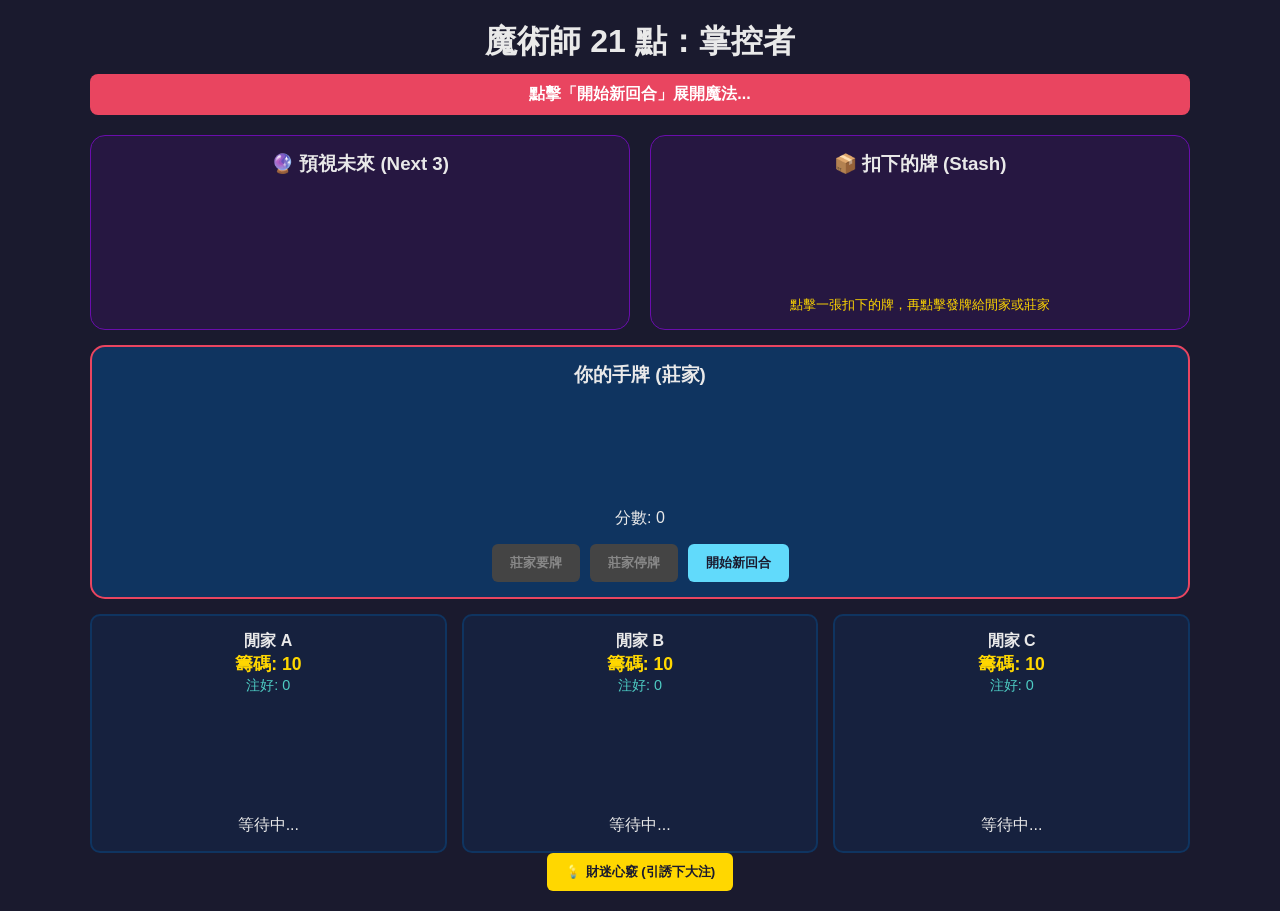
==== index.html @ 0598c59b "Update stash mechanics: can give stashed cards to players or dealer" ====
<!DOCTYPE html>
<html lang="zh-TW">
<head>
    <meta charset="UTF-8">
    <meta name="viewport" content="width=device-width, initial-scale=1.0">
    <title>魔術師 21 點：掌控者 (Magician Blackjack)</title>
    <link rel="stylesheet" href="style.css">
</head>
<body>
    <div class="game-container">
        <header>
            <h1>魔術師 21 點：掌控者</h1>
            <div id="game-status">點擊「開始新回合」展開魔法...</div>
        </header>

        <div class="main-area">
            <div class="magician-dashboard">
                <div class="deck-preview">
                    <h3>🔮 預視未來 (Next 3)</h3>
                    <div id="future-cards" class="cards-row"></div>
                </div>
                <div class="dealer-stash">
                    <h3>📦 扣下的牌 (Stash)</h3>
                    <div id="stash-cards" class="cards-row"></div>
                    <div id="stash-info" style="font-size: 0.8rem; color: #ffd700;">點擊一張扣下的牌，再點擊發牌給閒家或莊家</div>
                </div>
            </div>

            <div class="dealer-area">
                <h3>你的手牌 (莊家)</h3>
                <div id="dealer-cards" class="cards-row"></div>
                <div id="dealer-score">分數: 0</div>
                <div class="controls">
                    <button id="dealer-hit-btn" class="btn-action" disabled>莊家要牌</button>
                    <button id="dealer-stand-btn" class="btn-action" disabled>莊家停牌</button>
                    <button id="next-round-btn">開始新回合</button>
                </div>
            </div>

            <div class="players-grid">
                <!-- Player A -->
                <div class="player-box" id="player-0">
                    <h4>閒家 A</h4>
                    <div class="chips">籌碼: 10</div>
                    <div class="bet">注好: 0</div>
                    <div class="cards cards-row"></div>
                    <div id="player-0-status" class="player-action-hint">等待中...</div>
                    <div class="controls player-controls" style="display: none;">
                        <button class="btn-action give-btn">發牌給他</button>
                        <button class="btn-magician stash-btn">扣下此牌</button>
                    </div>
                </div>
                <!-- Player B -->
                <div class="player-box" id="player-1">
                    <h4>閒家 B</h4>
                    <div class="chips">籌碼: 10</div>
                    <div class="bet">注好: 0</div>
                    <div class="cards cards-row"></div>
                    <div id="player-1-status" class="player-action-hint">等待中...</div>
                    <div class="controls player-controls" style="display: none;">
                        <button class="btn-action give-btn">發牌給他</button>
                        <button class="btn-magician stash-btn">扣下此牌</button>
                    </div>
                </div>
                <!-- Player C -->
                <div class="player-box" id="player-2">
                    <h4>閒家 C</h4>
                    <div class="chips">籌碼: 10</div>
                    <div class="bet">注好: 0</div>
                    <div class="cards cards-row"></div>
                    <div id="player-2-status" class="player-action-hint">等待中...</div>
                    <div class="controls player-controls" style="display: none;">
                        <button class="btn-action give-btn">發牌給他</button>
                        <button class="btn-magician stash-btn">扣下此牌</button>
                    </div>
                </div>
            </div>
        </div>

        <div class="magician-skills">
            <button id="lure-btn" class="btn-lure">💡 財迷心竅 (引誘下大注)</button>
        </div>
    </div>
    <script src="script.js"></script>
</body>
</html>
---- style.css ----
* {
    box-sizing: border-box;
    margin: 0;
    padding: 0;
}

body {
    font-family: 'PingFang TC', 'Microsoft JhengHei', sans-serif;
    background-color: #1a1a2e;
    color: #e9e9e9;
    padding: 20px;
}

.game-container {
    max-width: 1100px;
    margin: 0 auto;
    text-align: center;
}

header {
    margin-bottom: 20px;
}

#game-status {
    background: #e94560;
    padding: 10px;
    border-radius: 8px;
    margin-top: 10px;
    color: white;
    font-weight: bold;
    min-height: 40px;
}

.main-area {
    display: flex;
    flex-direction: column;
    gap: 15px;
}

.magician-dashboard {
    display: grid;
    grid-template-columns: 1fr 1fr;
    gap: 20px;
}

.deck-preview, .dealer-stash {
    background: rgba(106, 13, 173, 0.15);
    padding: 15px;
    border: 1px solid #6a0dad;
    border-radius: 15px;
}

.cards-row {
    display: flex;
    justify-content: center;
    gap: 8px;
    min-height: 100px;
    margin: 10px 0;
    flex-wrap: wrap;
}

.card {
    width: 65px;
    height: 95px;
    background: white;
    color: black;
    border-radius: 8px;
    display: flex;
    justify-content: center;
    align-items: center;
    font-weight: bold;
    font-size: 1.1rem;
    box-shadow: 2px 2px 5px rgba(0,0,0,0.5);
    position: relative;
    border: 1px solid #ccc;
}

.card.red { color: #d00; }
.card.hidden { 
    background: linear-gradient(45deg, #1a1a2e 25%, #16213e 25%, #16213e 50%, #1a1a2e 50%, #1a1a2e 75%, #16213e 75%, #16213e 100%);
    background-size: 10px 10px;
    color: transparent;
    border: 2px solid #6a0dad;
}

.dealer-area {
    background: #0f3460;
    padding: 15px;
    border-radius: 15px;
    border: 2px solid #e94560;
}

.players-grid {
    display: grid;
    grid-template-columns: repeat(3, 1fr);
    gap: 15px;
}

.player-box {
    background: #16213e;
    padding: 15px;
    border-radius: 10px;
    border: 2px solid #0f3460;
    transition: 0.3s;
}

.player-box.active {
    border-color: #ffd700;
    box-shadow: 0 0 15px rgba(255, 215, 0, 0.3);
}

.player-box.bust { background: #3a1a1a; }
.player-box.stand { opacity: 0.8; }

.chips { color: #ffd700; font-weight: bold; font-size: 1.1rem; }
.bet { color: #4ecdc4; font-size: 0.9rem; margin-bottom: 5px; }

.controls {
    margin-top: 15px;
    display: flex;
    justify-content: center;
    gap: 10px;
    flex-wrap: wrap;
}

button {
    padding: 10px 18px;
    cursor: pointer;
    border-radius: 6px;
    border: none;
    font-weight: bold;
    transition: 0.2s;
    background: #61dafb;
    color: #1a1a2e;
}

button:hover:not(:disabled) {
    transform: translateY(-2px);
    filter: brightness(1.1);
}

button:disabled {
    background: #444;
    color: #888;
    cursor: not-allowed;
}

.btn-magician { background: #6a0dad; color: white; }
.btn-action { background: #e94560; color: white; }
.btn-lure { background: #ffd700; color: #1a1a2e; }

.stash-card-btn {
    font-size: 0.8rem;
    padding: 4px 8px;
    margin-top: 5px;
}
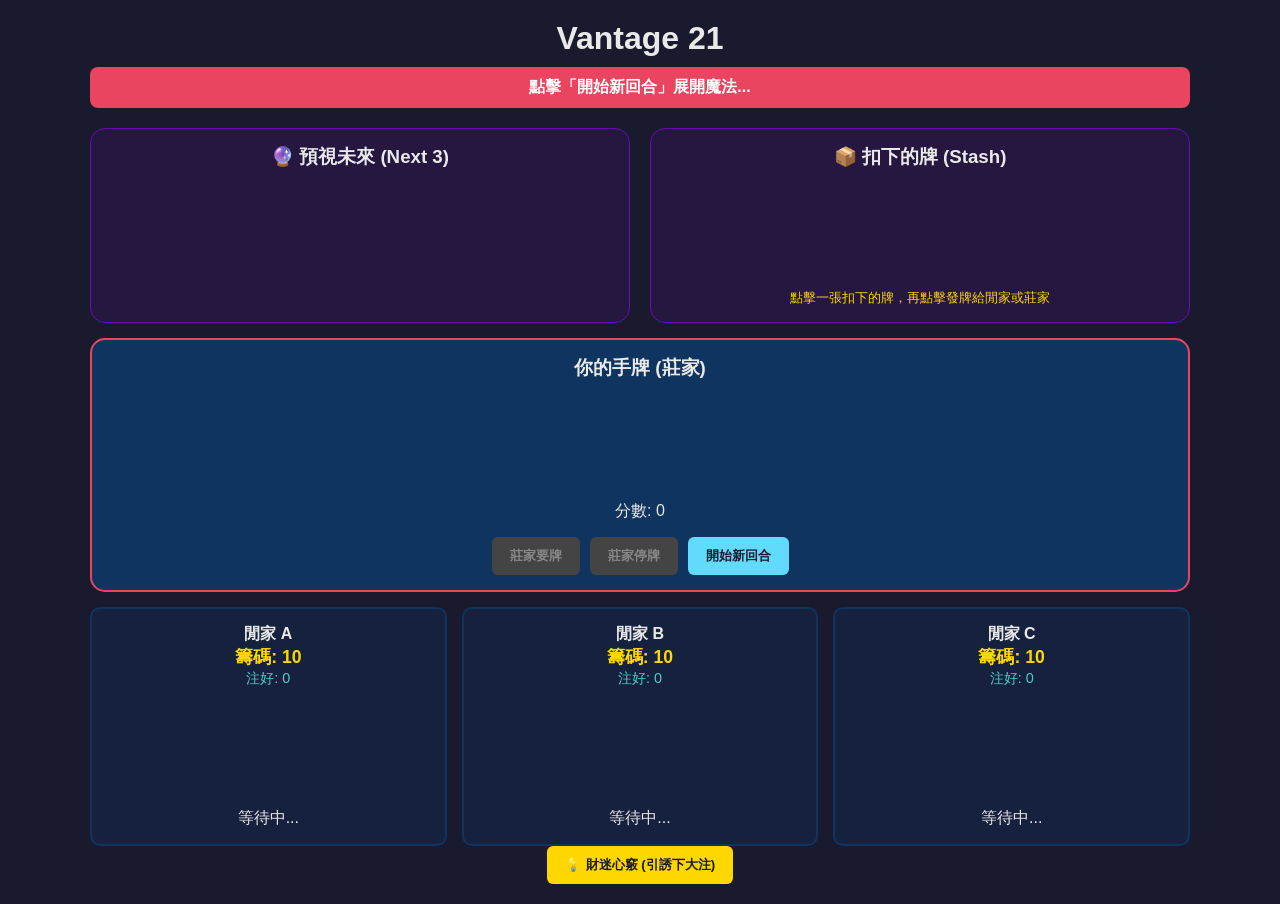
==== commit d8107de8: "Update page title to Vantage 21 Co-Authored-By: Claude Sonnet 4.6 <noreply@anthropic.com>" ====
--- a/index.html
+++ b/index.html
@@ -1,15 +1,45 @@
 <!DOCTYPE html>
-<html lang="zh-TW">
+<html lang="zh-Hant-TW">
 <head>
     <meta charset="UTF-8">
     <meta name="viewport" content="width=device-width, initial-scale=1.0">
-    <title>魔術師 21 點：掌控者 (Magician Blackjack)</title>
+
+    <!-- SEO -->
+    <title>Vantage 21 | 掌握未來的魔術荷官</title>
+    <meta name="description" content="翻轉傳統 21 點！在 Vantage 21 中，你不再是被動的賭徒，而是掌控全場的魔術師荷官。運用預知能力與心理博弈，在優雅的黑色電影氛圍中主宰牌局。">
+    <meta name="author" content="詹致遠 (Yuan)">
+
+    <!-- Open Graph -->
+    <meta property="og:title" content="Vantage 21 - 莊家永勝的神祕賽局">
+    <meta property="og:description" content="擁有透視未來的權力，你就是這場賭局的建築師。體驗最純粹的掌控感，讓閒家見證魔術般的勝率。">
+    <meta property="og:image" content="https://fzhantw.github.io/vantage-21/Gemini_Generated_Image_y0hxrpy0hxrpy0hx.png">
+    <meta property="og:type" content="website">
+    <meta property="og:url" content="https://fzhantw.github.io/vantage-21">
+
+    <!-- Twitter Cards -->
+    <meta name="twitter:card" content="summary_large_image">
+    <meta name="twitter:title" content="Vantage 21 | The House Always Wins">
+    <meta name="twitter:description" content="成為那名優雅、神祕、看穿一切的掌控者。">
+    <meta name="twitter:image" content="https://fzhantw.github.io/vantage-21/Gemini_Generated_Image_y0hxrpy0hxrpy0hx.png">
+
+    <!-- Favicon -->
+    <link rel="icon" type="image/png" href="https://fzhantw.github.io/vantage-21/Gemini_Generated_Image_y0hxrpy0hxrpy0hx.png">
+
     <link rel="stylesheet" href="style.css">
+
+    <!-- Google tag (gtag.js) -->
+    <script async src="https://www.googletagmanager.com/gtag/js?id=G-YSNG52D593"></script>
+    <script>
+      window.dataLayer = window.dataLayer || [];
+      function gtag(){dataLayer.push(arguments);}
+      gtag('js', new Date());
+      gtag('config', 'G-YSNG52D593');
+    </script>
 </head>
 <body>
     <div class="game-container">
         <header>
-            <h1>魔術師 21 點：掌控者</h1>
+            <h1>Vantage 21</h1>
             <div id="game-status">點擊「開始新回合」展開魔法...</div>
         </header>
 
--- a/style.css
+++ b/style.css
@@ -112,6 +112,41 @@
 .player-box.bust { background: #3a1a1a; }
 .player-box.stand { opacity: 0.8; }
 
+.player-box.out {
+    position: relative;
+    overflow: hidden;
+    pointer-events: none;
+}
+.player-box.out::after {
+    content: '籌碼用盡';
+    position: absolute;
+    inset: 0;
+    background: rgba(0, 0, 0, 0.82);
+    display: flex;
+    align-items: center;
+    justify-content: center;
+    font-size: 1.1rem;
+    font-weight: bold;
+    color: #555;
+    letter-spacing: 0.1em;
+}
+
+.player-box.result-win {
+    background: #3a1a1a;
+    border-color: #e94560;
+    box-shadow: 0 0 20px rgba(233, 69, 96, 0.4);
+}
+.player-box.result-lose {
+    background: #2a2a2a;
+    border-color: #555;
+    opacity: 0.6;
+    filter: grayscale(60%);
+}
+.player-box.result-draw {
+    background: #1e2a3a;
+    border-color: #4ecdc4;
+}
+
 .chips { color: #ffd700; font-weight: bold; font-size: 1.1rem; }
 .bet { color: #4ecdc4; font-size: 0.9rem; margin-bottom: 5px; }
 
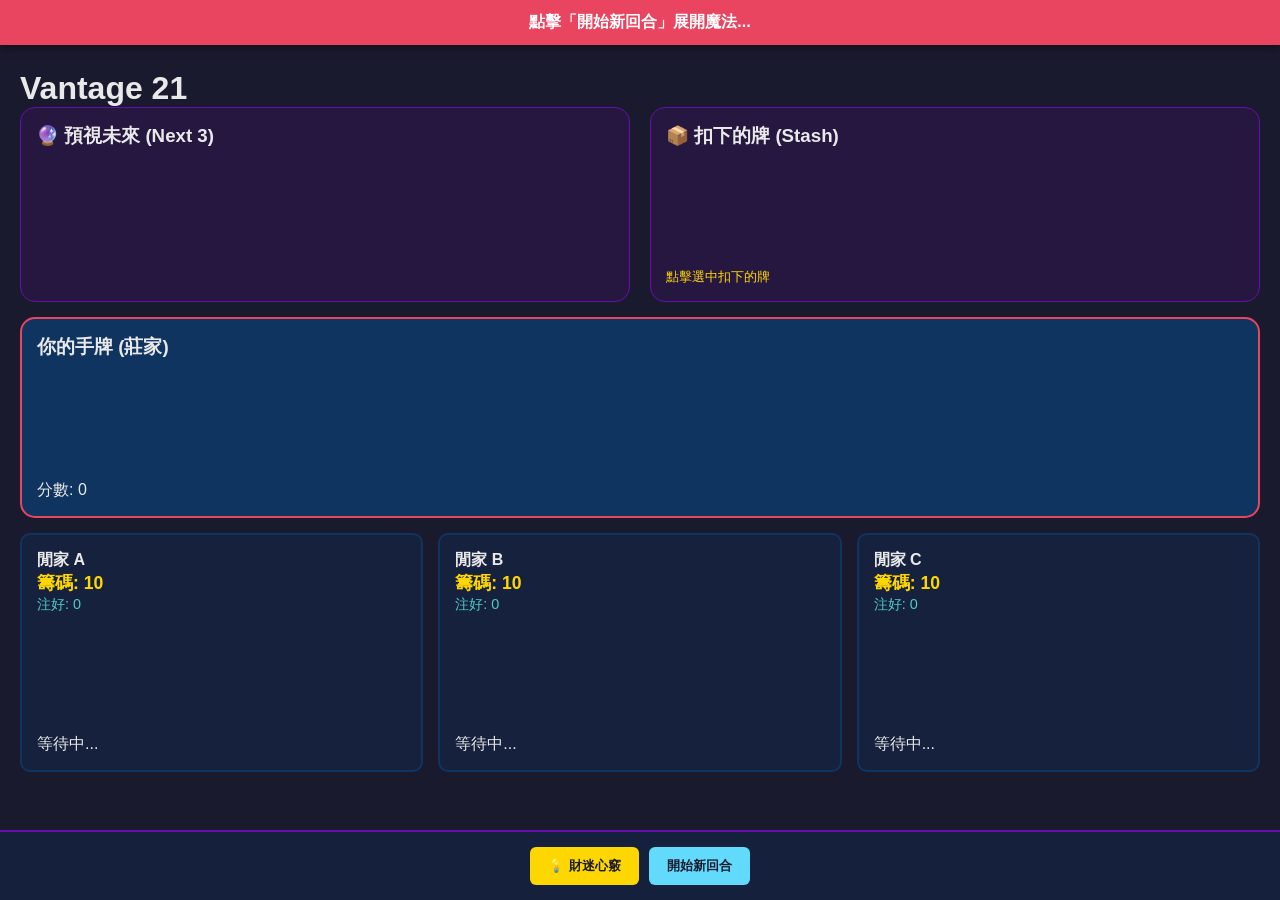
==== commit fc7a06cd: "UI: Fixed top status bar, fixed bottom action bar, and mobile optimizations" ====
--- a/index.html
+++ b/index.html
@@ -37,10 +37,11 @@
     </script>
 </head>
 <body>
+    <div id="game-status" class="fixed-top">點擊「開始新回合」展開魔法...</div>
+
     <div class="game-container">
         <header>
             <h1>Vantage 21</h1>
-            <div id="game-status">點擊「開始新回合」展開魔法...</div>
         </header>
 
         <div class="main-area">
@@ -52,7 +53,7 @@
                 <div class="dealer-stash">
                     <h3>📦 扣下的牌 (Stash)</h3>
                     <div id="stash-cards" class="cards-row"></div>
-                    <div id="stash-info" style="font-size: 0.8rem; color: #ffd700;">點擊一張扣下的牌，再點擊發牌給閒家或莊家</div>
+                    <div id="stash-info" style="font-size: 0.8rem; color: #ffd700;">點擊選中扣下的牌</div>
                 </div>
             </div>
 
@@ -60,11 +61,6 @@
                 <h3>你的手牌 (莊家)</h3>
                 <div id="dealer-cards" class="cards-row"></div>
                 <div id="dealer-score">分數: 0</div>
-                <div class="controls">
-                    <button id="dealer-hit-btn" class="btn-action" disabled>莊家要牌</button>
-                    <button id="dealer-stand-btn" class="btn-action" disabled>莊家停牌</button>
-                    <button id="next-round-btn">開始新回合</button>
-                </div>
             </div>
 
             <div class="players-grid">
@@ -75,10 +71,6 @@
                     <div class="bet">注好: 0</div>
                     <div class="cards cards-row"></div>
                     <div id="player-0-status" class="player-action-hint">等待中...</div>
-                    <div class="controls player-controls" style="display: none;">
-                        <button class="btn-action give-btn">發牌給他</button>
-                        <button class="btn-magician stash-btn">扣下此牌</button>
-                    </div>
                 </div>
                 <!-- Player B -->
                 <div class="player-box" id="player-1">
@@ -87,10 +79,6 @@
                     <div class="bet">注好: 0</div>
                     <div class="cards cards-row"></div>
                     <div id="player-1-status" class="player-action-hint">等待中...</div>
-                    <div class="controls player-controls" style="display: none;">
-                        <button class="btn-action give-btn">發牌給他</button>
-                        <button class="btn-magician stash-btn">扣下此牌</button>
-                    </div>
                 </div>
                 <!-- Player C -->
                 <div class="player-box" id="player-2">
@@ -99,16 +87,23 @@
                     <div class="bet">注好: 0</div>
                     <div class="cards cards-row"></div>
                     <div id="player-2-status" class="player-action-hint">等待中...</div>
-                    <div class="controls player-controls" style="display: none;">
-                        <button class="btn-action give-btn">發牌給他</button>
-                        <button class="btn-magician stash-btn">扣下此牌</button>
-                    </div>
                 </div>
             </div>
         </div>
+    </div>
 
-        <div class="magician-skills">
-            <button id="lure-btn" class="btn-lure">💡 財迷心竅 (引誘下大注)</button>
+    <div class="fixed-bottom-bar">
+        <div class="action-group" id="player-actions" style="display: none;">
+            <button id="global-give-btn" class="btn-action">發牌給他</button>
+            <button id="global-stash-btn" class="btn-magician">扣下此牌</button>
+        </div>
+        <div class="action-group" id="dealer-actions">
+            <button id="dealer-hit-btn" class="btn-action" disabled>莊家要牌</button>
+            <button id="dealer-stand-btn" class="btn-action" disabled>莊家停牌</button>
+        </div>
+        <div class="action-group">
+            <button id="lure-btn" class="btn-lure">💡 財迷心竅</button>
+            <button id="next-round-btn">開始新回合</button>
         </div>
     </div>
     <script src="script.js"></script>
--- a/style.css
+++ b/style.css
@@ -8,27 +8,43 @@
     font-family: 'PingFang TC', 'Microsoft JhengHei', sans-serif;
     background-color: #1a1a2e;
     color: #e9e9e9;
-    padding: 20px;
-}
-
-.game-container {
-    max-width: 1100px;
-    margin: 0 auto;
+    padding: 70px 20px 100px 20px; /* Top and bottom padding for fixed bars */
+}
+
+.fixed-top {
+    position: fixed;
+    top: 0;
+    left: 0;
+    width: 100%;
+    z-index: 1000;
+    background: #e94560;
+    padding: 12px;
+    color: white;
+    font-weight: bold;
+    box-shadow: 0 2px 10px rgba(0,0,0,0.5);
     text-align: center;
 }
 
-header {
-    margin-bottom: 20px;
-}
-
-#game-status {
-    background: #e94560;
-    padding: 10px;
-    border-radius: 8px;
-    margin-top: 10px;
-    color: white;
-    font-weight: bold;
-    min-height: 40px;
+.fixed-bottom-bar {
+    position: fixed;
+    bottom: 0;
+    left: 0;
+    width: 100%;
+    z-index: 1000;
+    background: rgba(22, 33, 62, 0.95);
+    backdrop-filter: blur(5px);
+    padding: 15px;
+    border-top: 2px solid #6a0dad;
+    display: flex;
+    justify-content: center;
+    align-items: center;
+    gap: 15px;
+    flex-wrap: wrap;
+}
+
+.action-group {
+    display: flex;
+    gap: 10px;
 }
 
 .main-area {
@@ -184,8 +200,61 @@
 .btn-action { background: #e94560; color: white; }
 .btn-lure { background: #ffd700; color: #1a1a2e; }
 
-.stash-card-btn {
-    font-size: 0.8rem;
-    padding: 4px 8px;
-    margin-top: 5px;
-}
+/* Mobile Optimizations */
+@media (max-width: 768px) {
+    body {
+        padding: 60px 10px 160px 10px; /* More bottom padding for wrapped buttons */
+    }
+
+    .fixed-bottom-bar {
+        padding: 10px;
+        gap: 8px;
+    }
+
+    .action-group {
+        width: 100%;
+        justify-content: center;
+    }
+
+    .magician-dashboard {
+        grid-template-columns: 1fr;
+        gap: 10px;
+    }
+
+    .players-grid {
+        grid-template-columns: 1fr;
+        gap: 15px;
+    }
+
+    .card {
+        width: 50px;
+        height: 75px;
+        font-size: 0.9rem;
+    }
+
+    .cards-row {
+        min-height: 80px;
+    }
+
+    .controls {
+        gap: 5px;
+    }
+
+    button {
+        padding: 12px 15px; /* Larger touch targets */
+        font-size: 0.9rem;
+        flex: 1 1 auto; /* Allow buttons to grow and fill row */
+    }
+
+    h1 {
+        font-size: 1.5rem;
+    }
+
+    h3 {
+        font-size: 1.1rem;
+    }
+
+    .chips {
+        font-size: 1rem;
+    }
+}
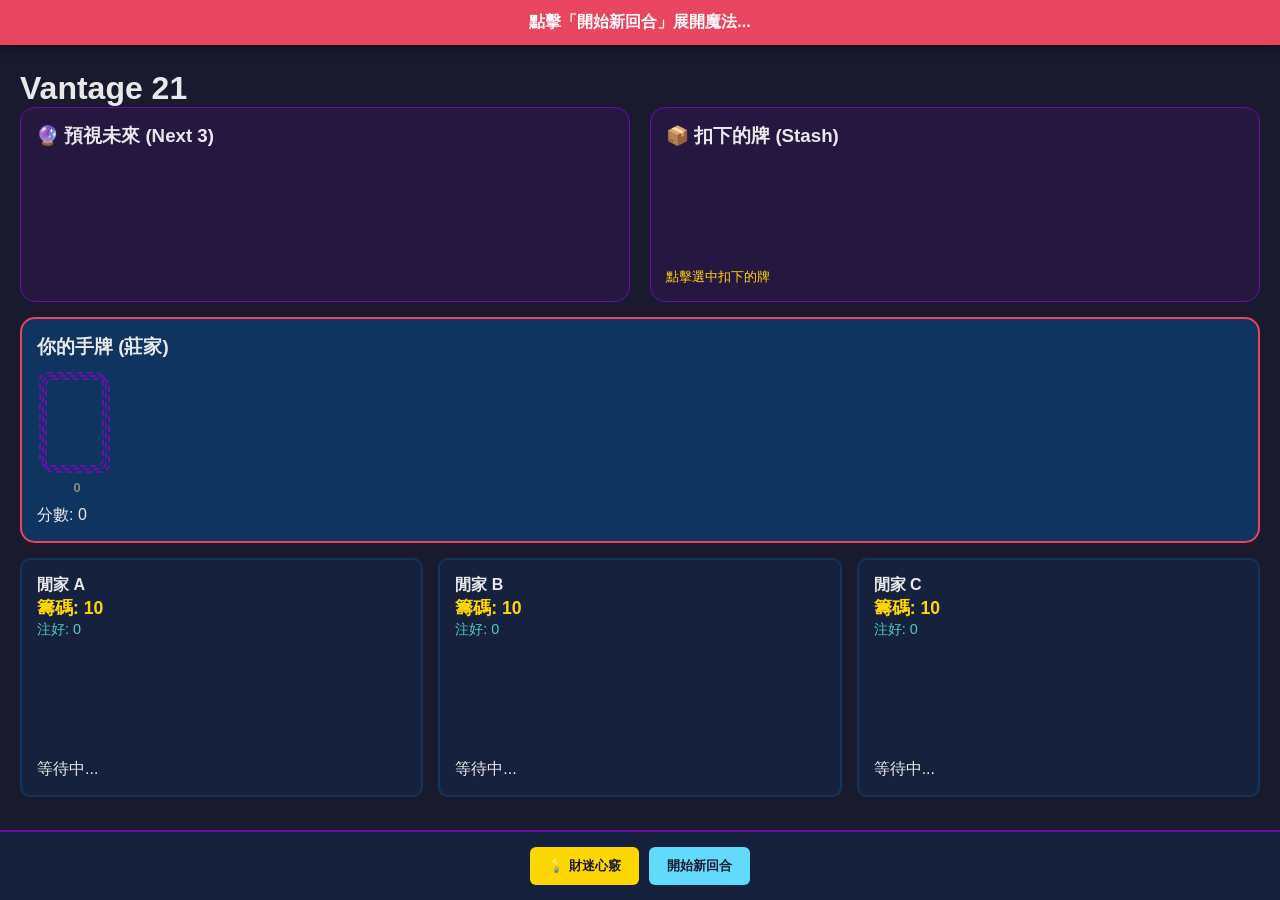
==== commit 03ea9ce2: "Add deck pile with card-flight dealing animation A visible deck (牌墩) now sits next to the dealer's h" ====
--- a/index.html
+++ b/index.html
@@ -59,7 +59,15 @@
 
             <div class="dealer-area">
                 <h3>你的手牌 (莊家)</h3>
-                <div id="dealer-cards" class="cards-row"></div>
+                <div class="dealer-row">
+                    <div id="deck-pile" class="deck-pile" title="牌墩">
+                        <div class="deck-card"></div>
+                        <div class="deck-card"></div>
+                        <div class="deck-card"></div>
+                        <div class="deck-count">52</div>
+                    </div>
+                    <div id="dealer-cards" class="cards-row"></div>
+                </div>
                 <div id="dealer-score">分數: 0</div>
             </div>
 
--- a/style.css
+++ b/style.css
@@ -106,6 +106,77 @@
     border: 2px solid #e94560;
 }
 
+.dealer-row {
+    display: flex;
+    align-items: flex-start;
+    gap: 18px;
+    margin: 10px 0;
+}
+
+.dealer-row #dealer-cards {
+    flex: 1;
+    margin: 0;
+}
+
+.deck-pile {
+    position: relative;
+    width: 65px;
+    height: 95px;
+    flex-shrink: 0;
+    margin: 8px 8px 22px 8px;
+    will-change: transform;
+}
+
+.deck-card {
+    position: absolute;
+    width: 65px;
+    height: 95px;
+    border-radius: 8px;
+    background: linear-gradient(45deg, #1a1a2e 25%, #16213e 25%, #16213e 50%, #1a1a2e 50%, #1a1a2e 75%, #16213e 75%, #16213e 100%);
+    background-size: 10px 10px;
+    border: 2px solid #6a0dad;
+    box-shadow: 2px 2px 5px rgba(0,0,0,0.5);
+}
+
+.deck-card:nth-child(1) { top: 0; left: 0; }
+.deck-card:nth-child(2) { top: -3px; left: -3px; }
+.deck-card:nth-child(3) { top: -6px; left: -6px; }
+
+.deck-count {
+    position: absolute;
+    bottom: -22px;
+    left: 50%;
+    transform: translateX(-50%);
+    font-size: 0.8rem;
+    color: #ffd700;
+    font-weight: bold;
+    white-space: nowrap;
+    letter-spacing: 0.05em;
+}
+
+.deck-pile.dealing {
+    animation: deckPulse 0.32s ease-out;
+}
+
+@keyframes deckPulse {
+    0%, 100% { transform: translate(0, 0) rotate(0deg); }
+    45% { transform: translate(-4px, -3px) rotate(-3deg); }
+}
+
+.deck-pile.empty .deck-card {
+    background: transparent;
+    border-style: dashed;
+    box-shadow: none;
+}
+
+.deck-pile.empty .deck-count {
+    color: #888;
+}
+
+.card.flying {
+    will-change: transform, opacity;
+}
+
 .players-grid {
     display: grid;
     grid-template-columns: repeat(3, 1fr);
@@ -203,58 +274,129 @@
 /* Mobile Optimizations */
 @media (max-width: 768px) {
     body {
-        padding: 60px 10px 160px 10px; /* More bottom padding for wrapped buttons */
+        padding: 55px 10px 130px 10px; /* Reduced padding */
+    }
+
+    .fixed-top {
+        padding: 8px; /* Slimmer top bar */
+        font-size: 0.9rem;
     }
 
     .fixed-bottom-bar {
+        padding: 8px;
+        gap: 5px;
+    }
+
+    .main-area {
+        gap: 10px; /* Tighter vertical spacing */
+    }
+
+    .magician-dashboard {
+        display: grid;
+        grid-template-columns: 1fr 1fr; /* Back to side-by-side but tiny */
+        gap: 8px;
+    }
+
+    .deck-preview, .dealer-stash {
+        padding: 5px;
+        border-radius: 8px;
+    }
+
+    .magician-dashboard .card {
+        width: 35px;
+        height: 50px;
+        font-size: 0.7rem;
+    }
+
+    .magician-dashboard .cards-row {
+        min-height: 55px;
+        margin: 2px 0;
+        gap: 4px;
+    }
+
+    .dealer-area {
+        padding: 8px;
+    }
+
+    .dealer-area h3 {
+        display: inline-block;
+        font-size: 0.9rem;
+        margin-right: 10px;
+    }
+
+    #dealer-score {
+        display: inline-block;
+        font-size: 0.9rem;
+    }
+
+    .players-grid {
+        padding: 5px 10px;
+        gap: 10px;
+    }
+
+    .player-box {
         padding: 10px;
-        gap: 8px;
+        flex: 0 0 80%;
+    }
+
+    .player-box h4 {
+        font-size: 0.9rem;
+        margin-bottom: 2px;
+    }
+
+    .card {
+        width: 45px; /* Slightly smaller main cards */
+        height: 65px;
+        font-size: 0.8rem;
+    }
+
+    .deck-pile, .deck-card {
+        width: 45px;
+        height: 65px;
+    }
+
+    .deck-pile {
+        margin: 6px 6px 18px 6px;
+    }
+
+    .deck-card:nth-child(2) { top: -2px; left: -2px; }
+    .deck-card:nth-child(3) { top: -4px; left: -4px; }
+
+    .deck-count {
+        font-size: 0.7rem;
+        bottom: -16px;
+    }
+
+    .dealer-row {
+        gap: 10px;
+    }
+
+    .cards-row {
+        min-height: 70px;
+        margin: 5px 0;
+    }
+
+    h1 {
+        font-size: 1.2rem;
+        margin: 5px 0;
+    }
+
+    h3 {
+        font-size: 0.9rem;
     }
 
     .action-group {
-        width: 100%;
+        width: auto;
         justify-content: center;
-    }
-
-    .magician-dashboard {
-        grid-template-columns: 1fr;
-        gap: 10px;
-    }
-
-    .players-grid {
-        grid-template-columns: 1fr;
-        gap: 15px;
-    }
-
-    .card {
-        width: 50px;
-        height: 75px;
-        font-size: 0.9rem;
-    }
-
-    .cards-row {
-        min-height: 80px;
-    }
-
-    .controls {
         gap: 5px;
     }
 
     button {
-        padding: 12px 15px; /* Larger touch targets */
-        font-size: 0.9rem;
-        flex: 1 1 auto; /* Allow buttons to grow and fill row */
-    }
-
-    h1 {
-        font-size: 1.5rem;
-    }
-
-    h3 {
-        font-size: 1.1rem;
+        padding: 10px 12px;
+        font-size: 0.85rem;
     }
 
     .chips {
-        font-size: 1rem;
-    }
-}
+        font-size: 0.9rem;
+    }
+}
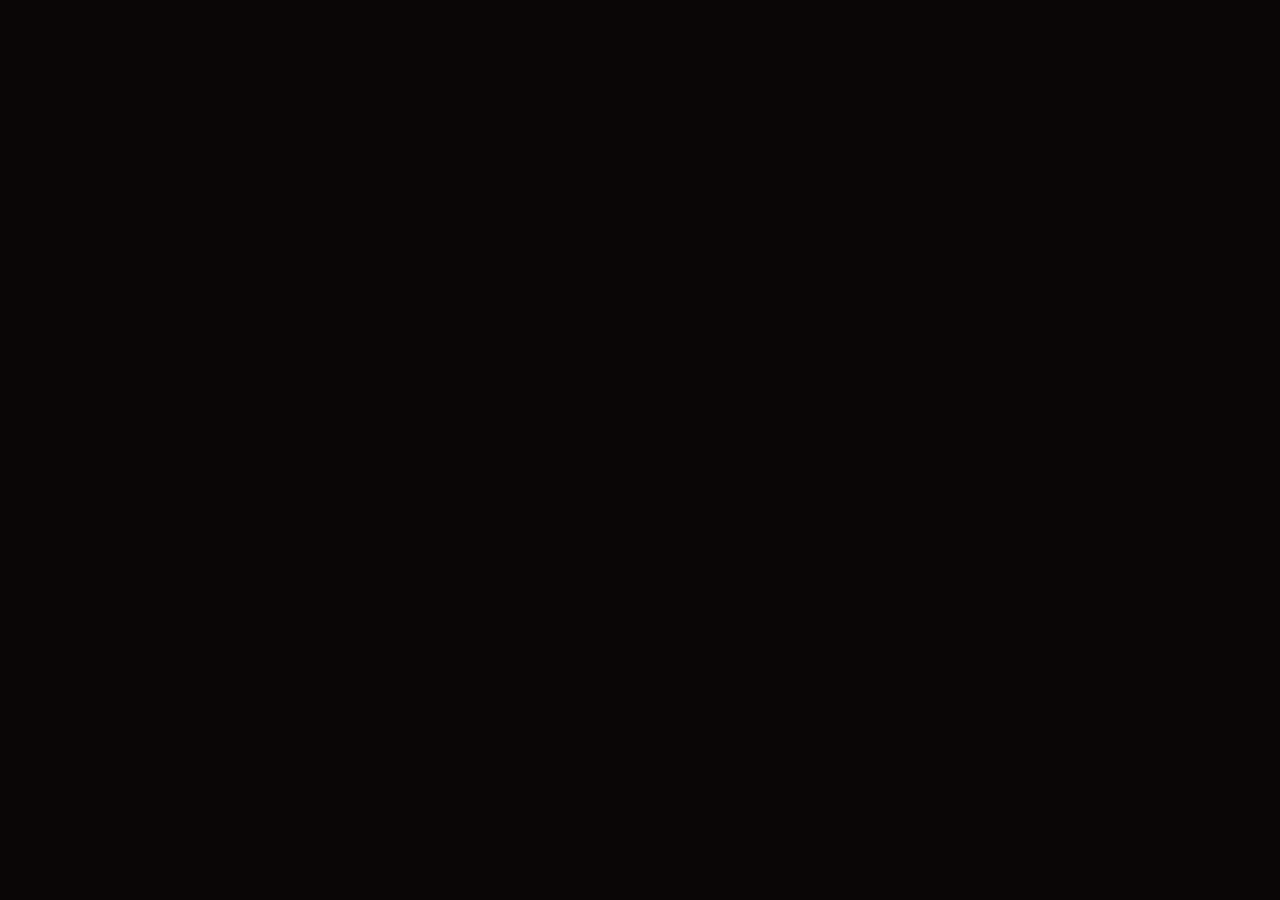
==== commit 55e564f9: "Integrate Theatre UI with Game Logic via Bridge" ====
--- a/index.html
+++ b/index.html
@@ -25,7 +25,21 @@
     <!-- Favicon -->
     <link rel="icon" type="image/png" href="https://fzhantw.github.io/vantage-21/Gemini_Generated_Image_y0hxrpy0hxrpy0hx.png">
 
+    <link rel="preconnect" href="https://fonts.googleapis.com">
+    <link rel="preconnect" href="https://fonts.gstatic.com" crossorigin>
+    <link href="https://fonts.googleapis.com/css2?family=Cormorant+Garamond:ital,wght@0,400;0,500;0,600;0,700;1,400&family=JetBrains+Mono:wght@300;400;600;700&family=Bebas+Neue&family=Noto+Serif+TC:wght@400;500;700;900&family=Noto+Sans+TC:wght@300;400;500;700;900&display=swap" rel="stylesheet">
+
+    <script src="https://unpkg.com/react@18.3.1/umd/react.development.js" crossorigin></script>
+    <script src="https://unpkg.com/react-dom@18.3.1/umd/react-dom.development.js" crossorigin></script>
+    <script src="https://unpkg.com/@babel/standalone@7.29.0/babel.min.js" crossorigin></script>
+
     <link rel="stylesheet" href="style.css">
+    <style>
+        html, body { margin: 0; padding: 0; background: #0a0606; overflow: hidden; width: 100%; height: 100%; }
+        #root { width: 100%; height: 100%; }
+        /* Keep original UI elements hidden but functional for bridge */
+        .game-container, .fixed-top, .fixed-bottom-bar { display: none !important; }
+    </style>
 
     <!-- Google tag (gtag.js) -->
     <script async src="https://www.googletagmanager.com/gtag/js?id=G-YSNG52D593"></script>
@@ -59,15 +73,7 @@
 
             <div class="dealer-area">
                 <h3>你的手牌 (莊家)</h3>
-                <div class="dealer-row">
-                    <div id="deck-pile" class="deck-pile" title="牌墩">
-                        <div class="deck-card"></div>
-                        <div class="deck-card"></div>
-                        <div class="deck-card"></div>
-                        <div class="deck-count">52</div>
-                    </div>
-                    <div id="dealer-cards" class="cards-row"></div>
-                </div>
+                <div id="dealer-cards" class="cards-row"></div>
                 <div id="dealer-score">分數: 0</div>
             </div>
 
@@ -115,5 +121,8 @@
         </div>
     </div>
     <script src="script.js"></script>
+    <div id="root"></div>
+    <script type="text/babel" src="v21/shared.jsx"></script>
+    <script type="text/babel" src="theatre-bridge.jsx"></script>
 </body>
 </html>
